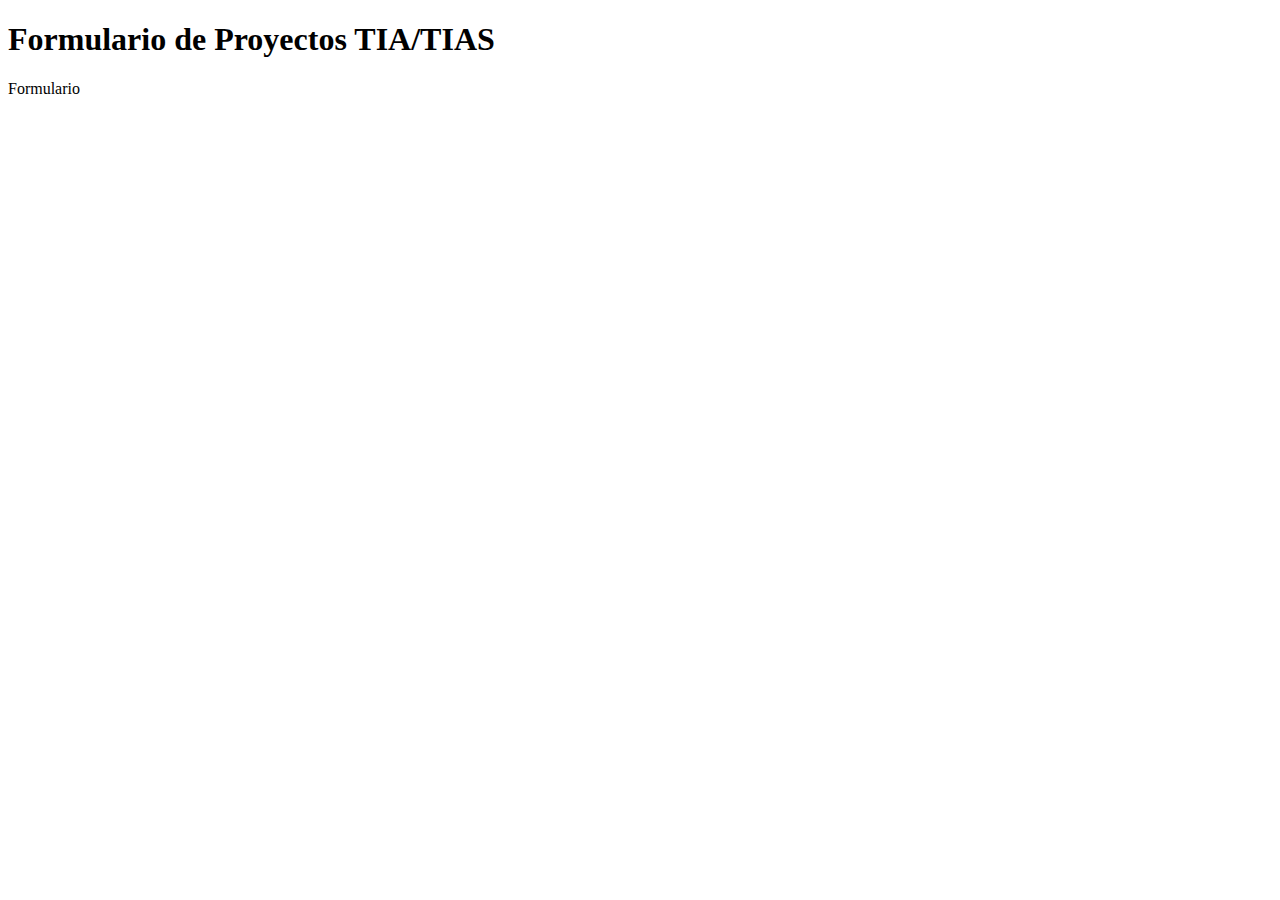
==== TIA 2/index.html @ 6a30c1a6 "Agregando archivos de inicio de proyecto" ====
<!DOCTYPE html>
<html lang="en">

<head>
  <meta charset="UTF-8">
  <meta name="viewport" content="width=device-width, initial-scale=1.0">
  <link rel="stylesheet" href="style.css">
  <title>Formulario de Proyectos</title>
</head>

<body>
  <h1>Formulario de Proyectos TIA/TIAS</h1>
  <p>
    Formulario
  </p>
  <script src="script.js"></script>
</body>

</html>
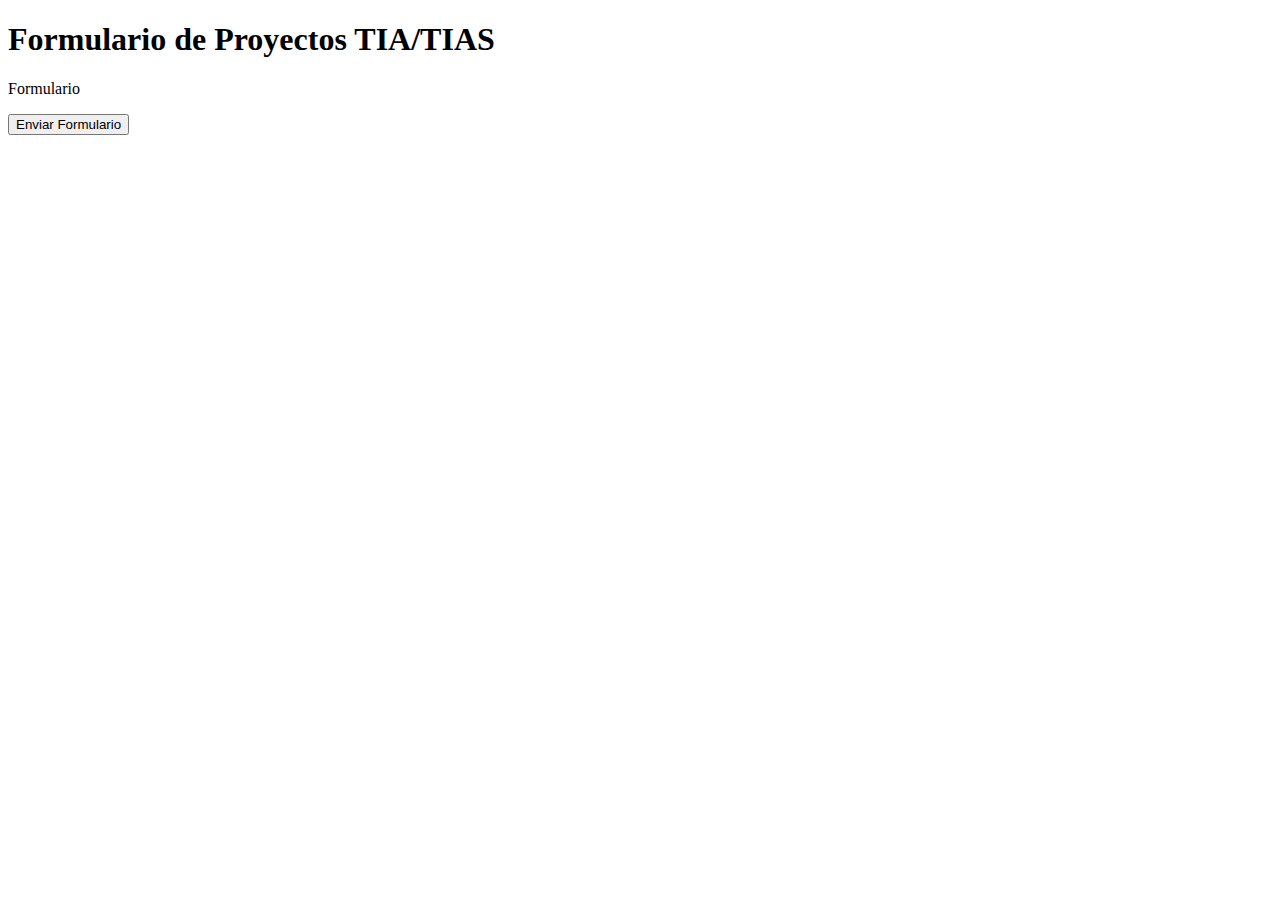
==== commit d4475756: "Añadir Boton" ====
--- a/TIA 2/index.html
+++ b/TIA 2/index.html
@@ -13,6 +13,9 @@
   <p>
     Formulario
   </p>
+  <button>
+    Enviar Formulario
+  </button>
   <script src="script.js"></script>
 </body>
 
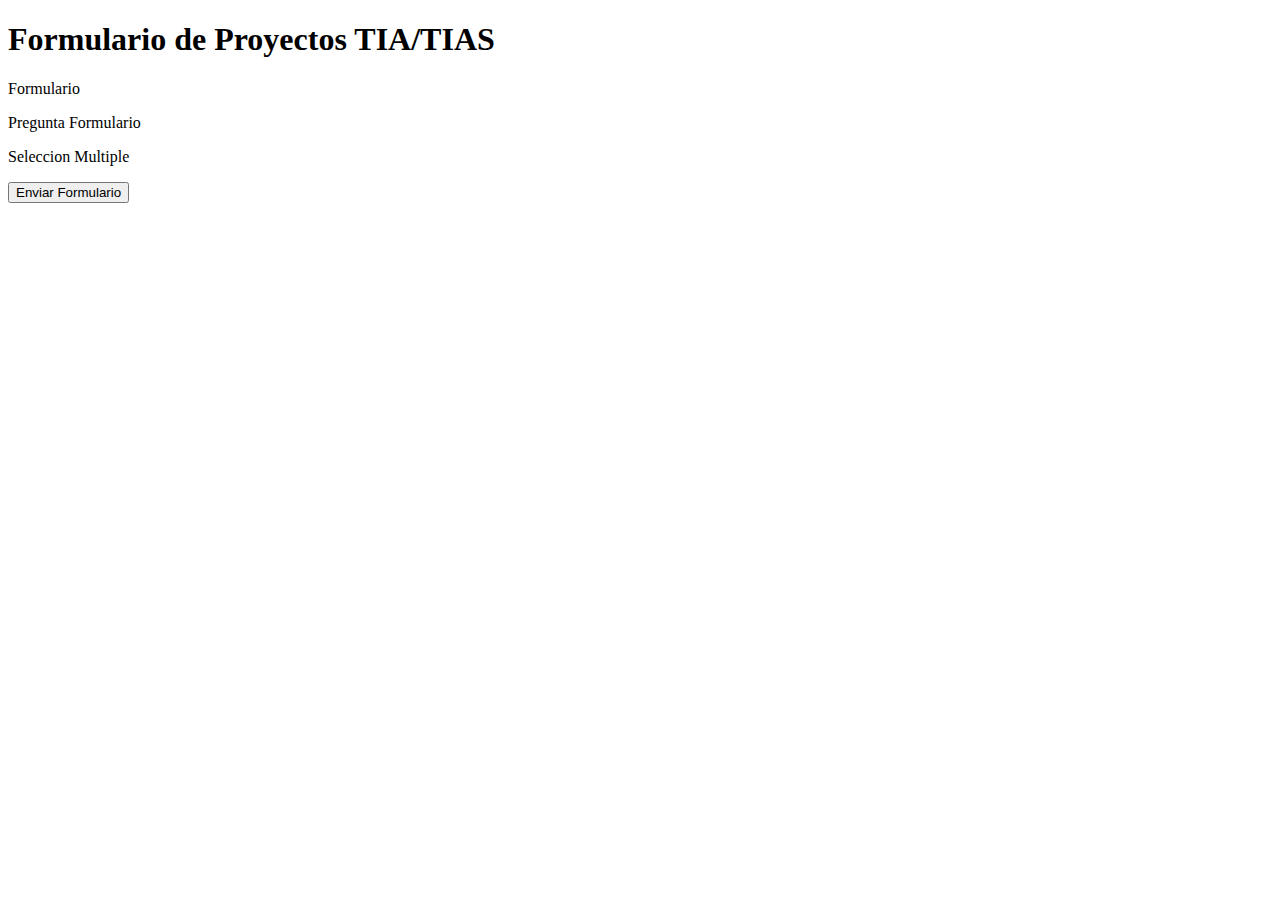
==== commit 55657f4e: "Merge pull request #5 from DaniloVZR/Danilo/Feature - Seleccion Multiple" ====
--- a/TIA 2/index.html
+++ b/TIA 2/index.html
@@ -13,6 +13,12 @@
   <p>
     Formulario
   </p>
+  <p>
+    Pregunta Formulario
+  </p>
+  <p>
+    Seleccion Multiple
+  </p>
   <button>
     Enviar Formulario
   </button>
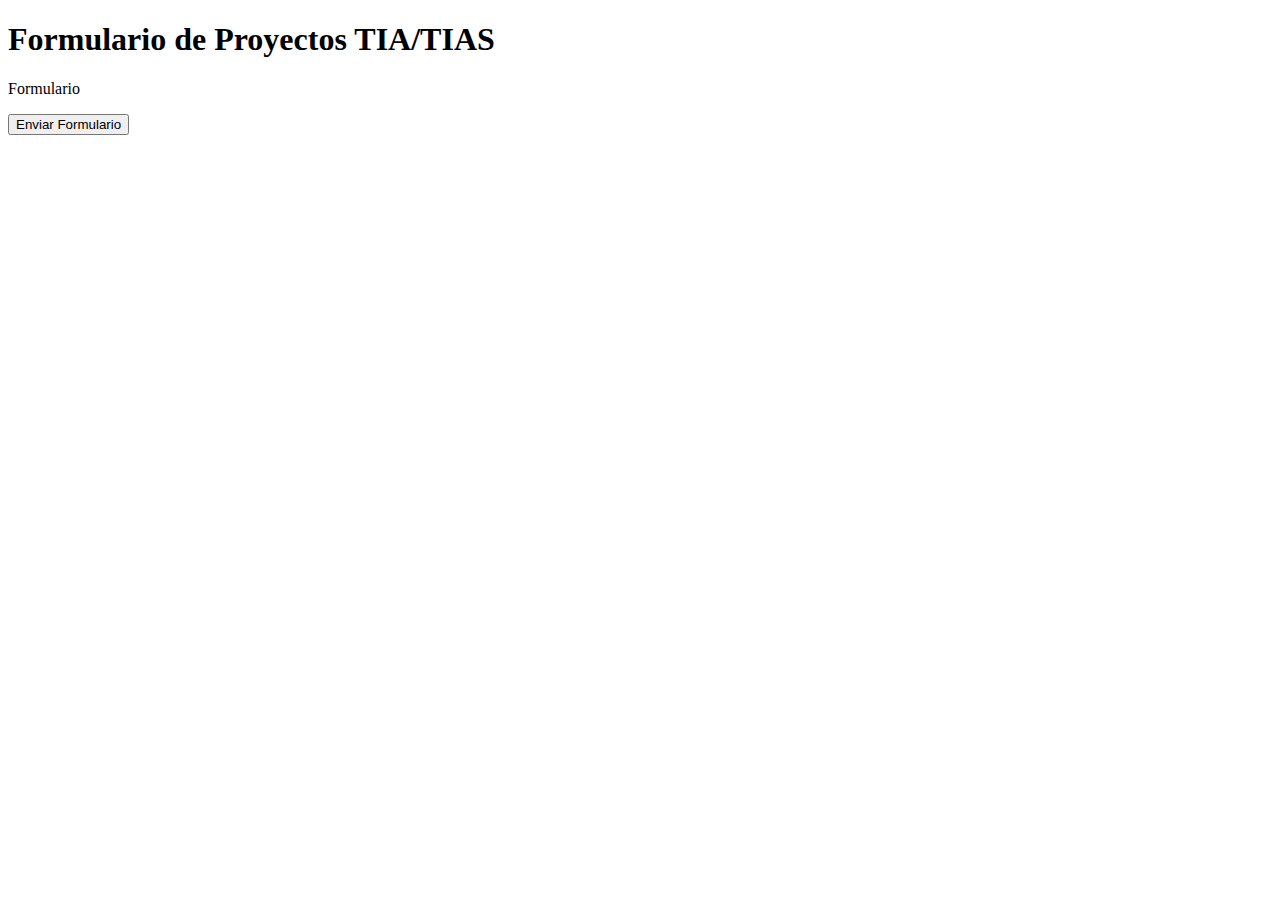
==== commit 302b5aef: "Borrado" ====
--- a/TIA 2/index.html
+++ b/TIA 2/index.html
@@ -13,12 +13,6 @@
   <p>
     Formulario
   </p>
-  <p>
-    Pregunta Formulario
-  </p>
-  <p>
-    Seleccion Multiple
-  </p>
   <button>
     Enviar Formulario
   </button>
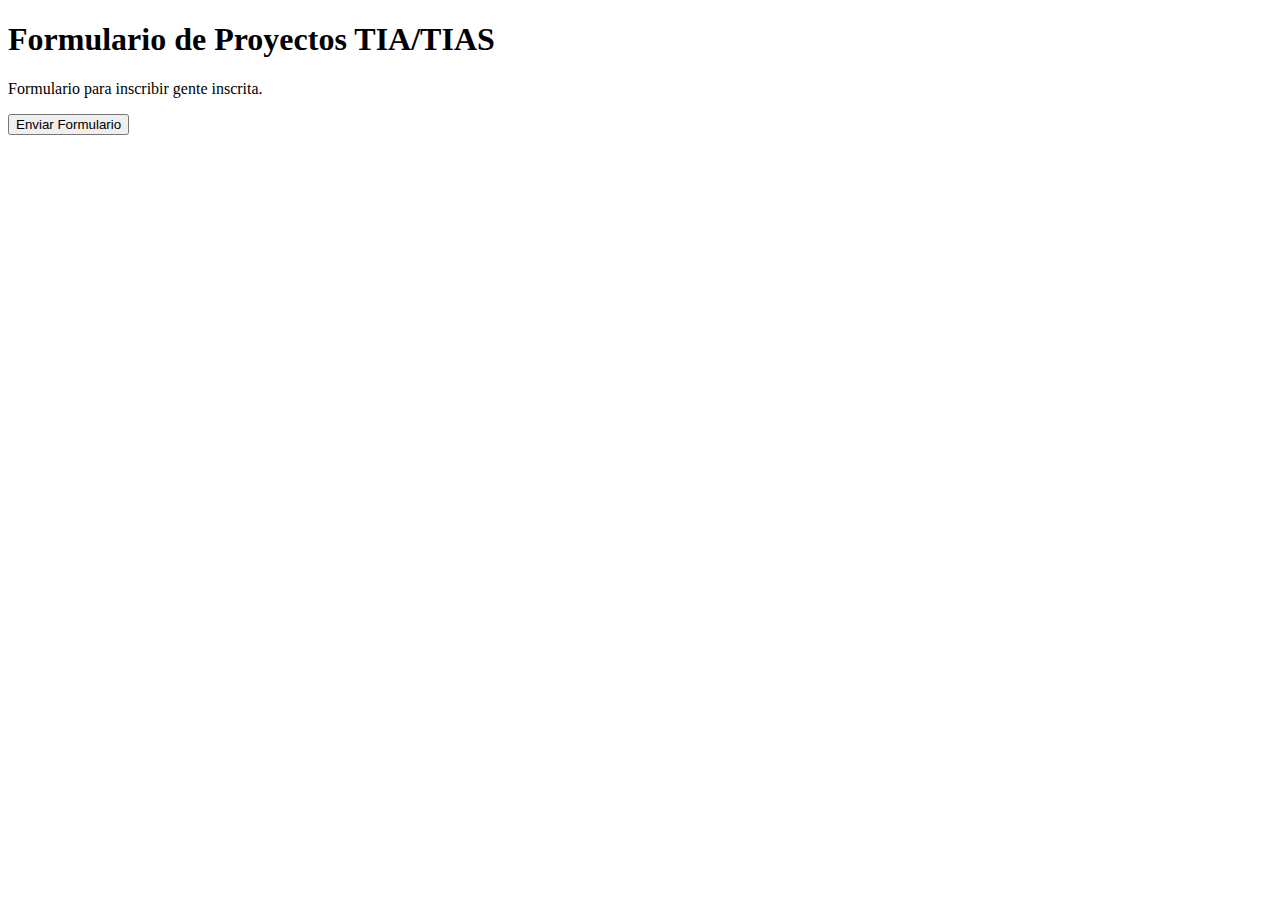
==== commit 43cb640f: "Angelo test" ====
--- a/TIA 2/index.html
+++ b/TIA 2/index.html
@@ -11,7 +11,7 @@
 <body>
   <h1>Formulario de Proyectos TIA/TIAS</h1>
   <p>
-    Formulario
+    Formulario para inscribir gente inscrita.
   </p>
   <button>
     Enviar Formulario
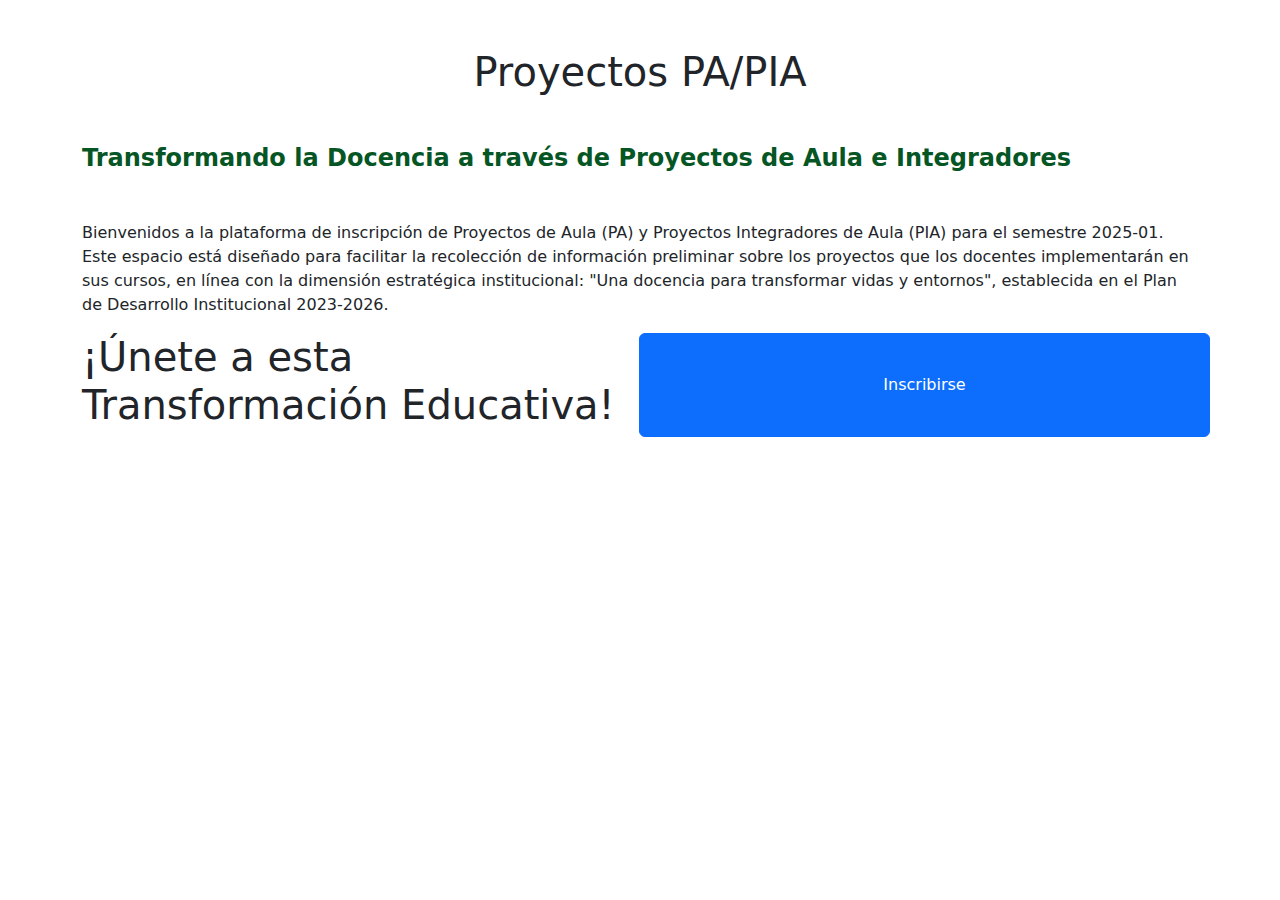
==== commit a9fb8402: "Merge PR: Plantilla-Proyecto -> Develop" ====
--- a/TIA 2/index.html
+++ b/TIA 2/index.html
@@ -4,18 +4,45 @@
 <head>
   <meta charset="UTF-8">
   <meta name="viewport" content="width=device-width, initial-scale=1.0">
-  <link rel="stylesheet" href="style.css">
-  <title>Formulario de Proyectos</title>
+  <link rel="stylesheet" href="styles.css">
+  <link href="https://cdn.jsdelivr.net/npm/bootstrap@5.3.3/dist/css/bootstrap.min.css" rel="stylesheet"
+    integrity="sha384-QWTKZyjpPEjISv5WaRU9OFeRpok6YctnYmDr5pNlyT2bRjXh0JMhjY6hW+ALEwIH" crossorigin="anonymous">
+  <title>Proyectos PA/PIA</title>
 </head>
 
 <body>
-  <h1>Formulario de Proyectos TIA/TIAS</h1>
-  <p>
-    Formulario para inscribir gente inscrita.
-  </p>
-  <button>
-    Enviar Formulario
-  </button>
+  <div class="container">
+    <div class="text-center my-5">
+      <h1>Proyectos PA/PIA</h1>
+    </div>
+    <div>
+      <section>
+        <h3 class="text-subtitles text-lefts my-5 mt-10">Transformando la Docencia a través de Proyectos de Aula e
+          Integradores
+        </h3>
+        <p>Bienvenidos a la plataforma de inscripción de Proyectos de Aula (PA) y Proyectos Integradores de Aula (PIA)
+          para el semestre 2025-01. Este espacio está diseñado para facilitar la recolección de información preliminar
+          sobre los proyectos que los docentes implementarán en sus cursos, en línea con la dimensión estratégica
+          institucional: "Una docencia para transformar vidas y entornos", establecida en el Plan de Desarrollo
+          Institucional 2023-2026.</p>
+      </section>
+
+      <section class="row">
+        <h1 class="col">
+          ¡Únete a esta Transformación Educativa!
+        </h1>
+        <button class="col btn btn-primary" onclick="window.location.href = 'formulario.html'">
+          Inscribirse
+        </button>
+      </section>
+    </div>
+  </div>
+
+  <!-- Bootstrap JS -->
+  <script src="https://cdn.jsdelivr.net/npm/bootstrap@5.3.3/dist/js/bootstrap.bundle.min.js"
+    integrity="sha384-YvpcrYf0tY3lHB60NNkmXc5s9fDVZLESaAA55NDzOxhy9GkcIdslK1eN7N6jIeHz"
+    crossorigin="anonymous"></script>
+  <!-- Script -->
   <script src="script.js"></script>
 </body>
 
--- a/TIA 2/styles.css
+++ b/TIA 2/styles.css
@@ -0,0 +1,27 @@
+body {
+  background: #000000;
+}
+
+.text-subtitles {
+  font-size: 1.5em;
+  font-weight: bold;
+  color: #055624;
+}
+
+.card {
+  cursor: pointer;
+  margin-bottom: 10px;
+}
+
+.card:hover {
+  background-color: #f8f9fa;
+}
+
+.flex {
+  display: flex;
+  gap: 1rem;
+}
+
+.flex button {
+  flex: 1;
+}